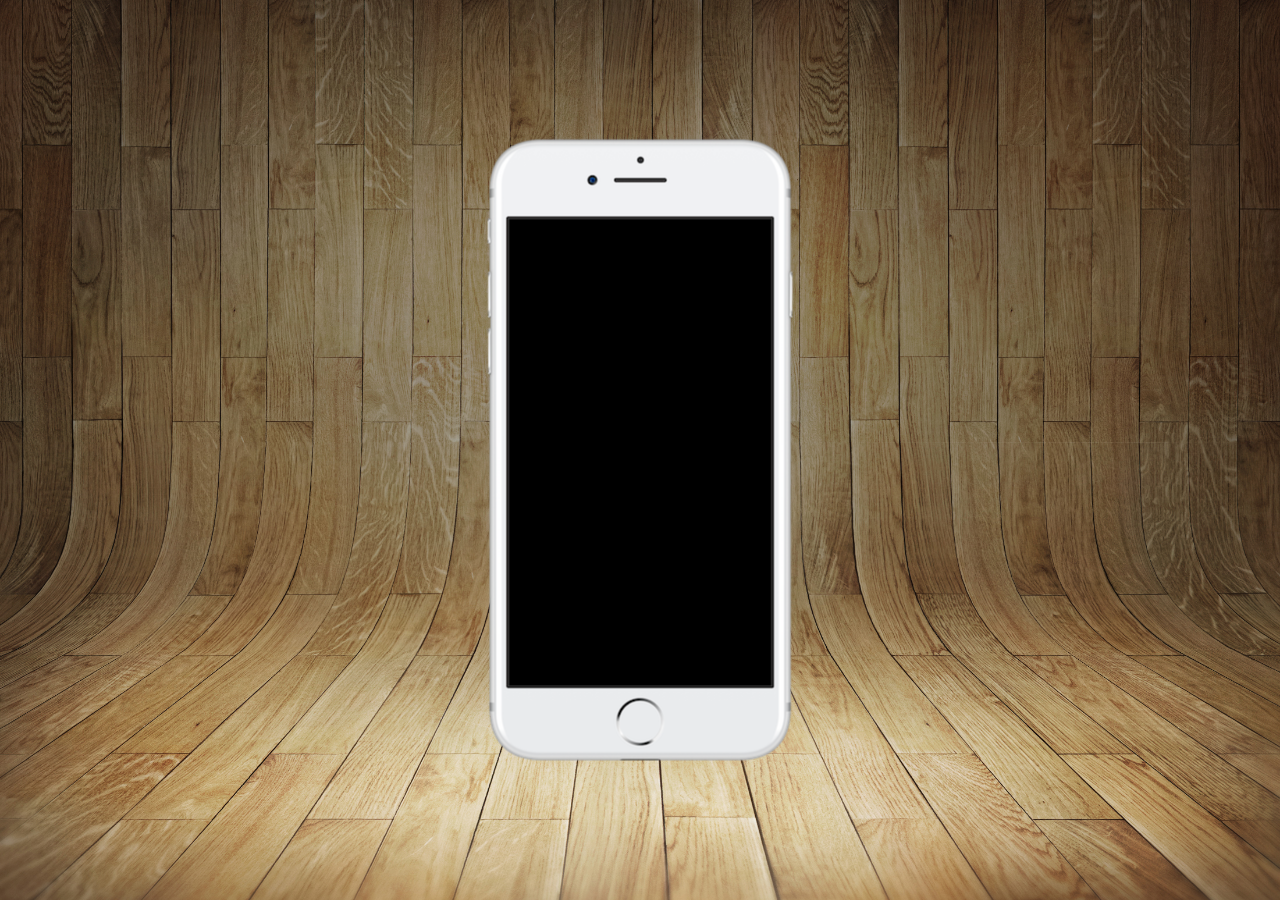
==== index.html @ ad00d11b "Projeto redes sociais - base css" ====
<!DOCTYPE html>
<html lang="pt-BR">
<head>
    <meta charset="UTF-8">
    <meta name="viewport" content="width=device-width, initial-scale=1.0">
    <title>Redes Sociais</title>
    <link rel="shortcut icon" href="favicon.ico" type="image/x-icon">
    <link rel="stylesheet" href="estilos/style.css">
</head>
<body>
    <main>
        <section id="telefone">

        </section>

        <section id="redes-sociais">

        </section>
    </main>
</body>
</html>
---- estilos/style.css ----
@charset "UTF-8";

* {
    margin: 0px;
    padding: 0px;
    font-family: Arial, Helvetica, sans-serif;
}

html, body {
    height: 100vh;
    width: 10 0vh;
    background: url(../imagens/fundo-madeira.jpg);
    background-size: cover;
    background-attachment: fixed;
}

main {
    height: 100vh;
    position: relative;
    
}

section#telefone {
    position: relative;
    top: 50%;
    left: 50%;
    transform: translate(-50%, -50%);

    height: 627px;
    width: 311px;
    background: url(../imagens/frame-iphone.png);
}
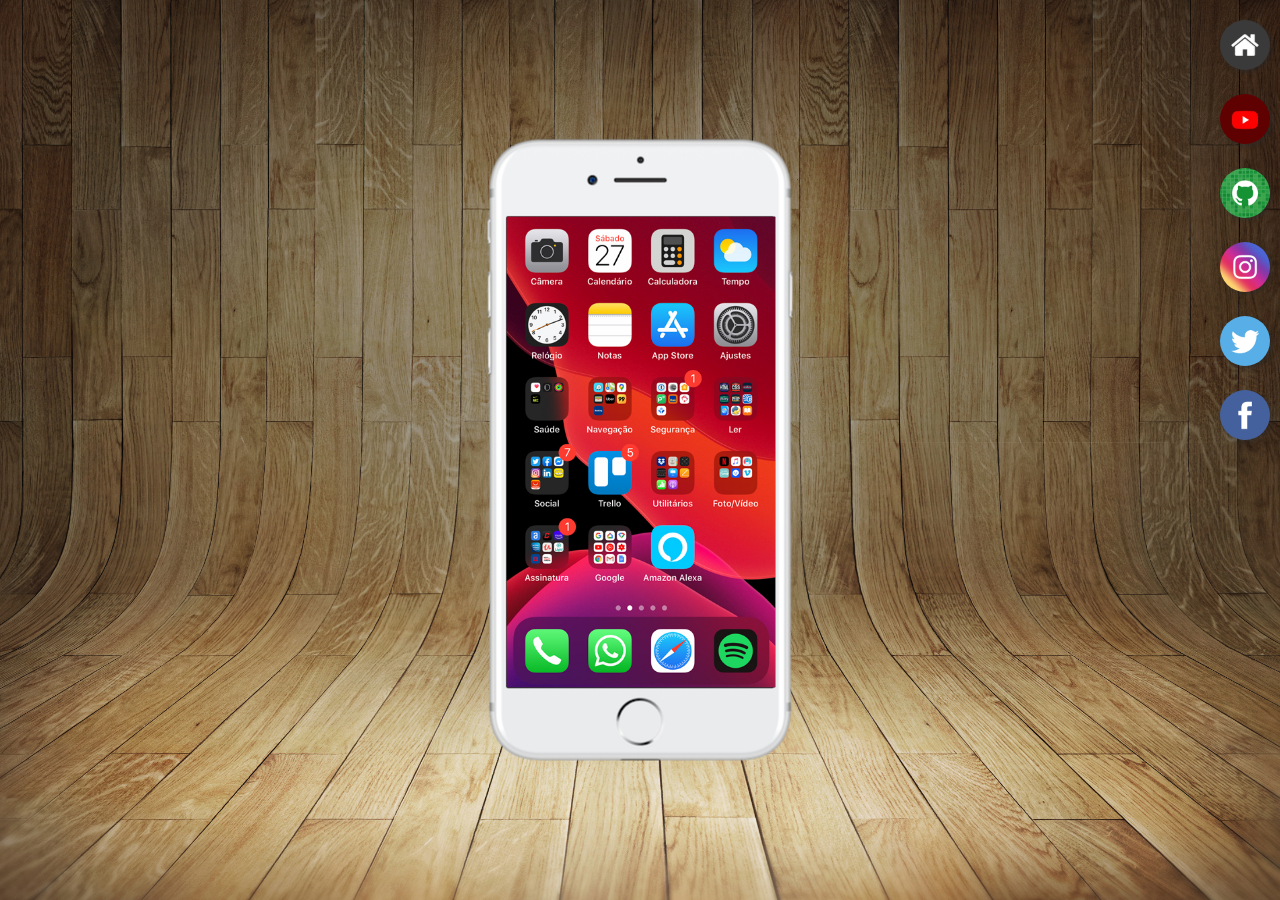
==== commit f5e23435: "Menu lateral" ====
--- a/index.html
+++ b/index.html
@@ -10,11 +10,18 @@
 <body>
     <main>
         <section id="telefone">
-
+            <iframe src="home.html" frameborder="0" name="tela" id="tela">Navegador não compatível com a função do site (iframe)</iframe>
         </section>
 
         <section id="redes-sociais">
 
+            <a href="#" target="tela"><img src="imagens/logo-home.jpg" alt="Home" srcset=""></a> <br>
+            <a href="#" target="tela"><img src="imagens/logo-youtube.jpg" alt="YouTube" srcset=""></a> <br>
+            <a href="#" target="tela"><img src="imagens/logo-github.jpg" alt="GitHub" srcset=""></a> <br>
+            <a href="#" target="tela"><img src="imagens/logo-instagram.jpg" alt="Instagram" srcset=""></a> <br>
+            <a href="#" target="tela"><img src="imagens/logo-twitter.jpg" alt="Twitter" srcset=""></a> <br>
+            <a href="#" target="tela"><img src="imagens/logo-facebook.jpg" alt="Facebook" srcset=""></a>          
+            
         </section>
     </main>
 </body>
--- a/estilos/style.css
+++ b/estilos/style.css
@@ -8,7 +8,7 @@
 
 html, body {
     height: 100vh;
-    width: 10 0vh;
+    width: 100vw;
     background: url(../imagens/fundo-madeira.jpg);
     background-size: cover;
     background-attachment: fixed;
@@ -16,8 +16,7 @@
 
 main {
     height: 100vh;
-    position: relative;
-    
+    position: relative;    
 }
 
 section#telefone {
@@ -29,4 +28,39 @@
     height: 627px;
     width: 311px;
     background: url(../imagens/frame-iphone.png);
+    
+}
+
+iframe#tela {
+    position: relative;
+    top: 80px;
+    left: 22px;
+    width: 269px;
+    height:471px;
+    overflow: none;
+}
+
+section#redes-sociais{
+    position: absolute;
+    top: 10px;
+    right: 10px;
+    align-items: right;
+
+}
+
+section#redes-sociais img {
+    width: 50px;
+    height: 50px;
+    margin-top: 10px;
+    margin-bottom: 10px;
+    border-radius: 50%;
+    box-shadow: 2px 2px 5px rgba(41, 40, 40, 0.573);
+    box-sizing: border-box;
+} 
+
+section#redes-sociais img:hover {
+    border: 1px solid orange;
+    transform: translate(-2px, -2px);
+    box-shadow: 4px 4px 5px rgba(41, 40, 58, 0.573);
+    translate: tranform .1s, border 1.5s;
 }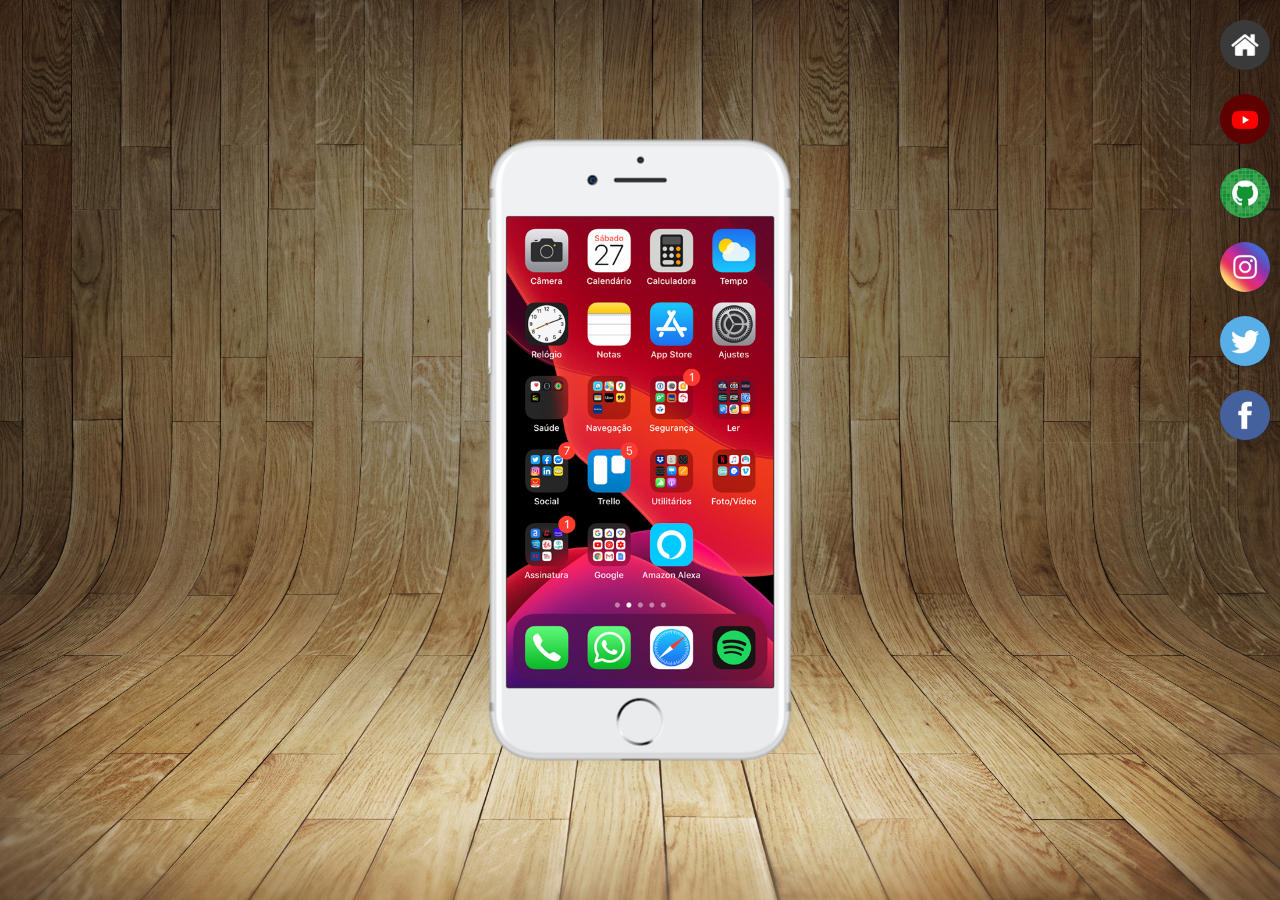
==== commit a2b94060: "botão do ytb e home" ====
--- a/index.html
+++ b/index.html
@@ -15,8 +15,8 @@
 
         <section id="redes-sociais">
 
-            <a href="#" target="tela"><img src="imagens/logo-home.jpg" alt="Home" srcset=""></a> <br>
-            <a href="#" target="tela"><img src="imagens/logo-youtube.jpg" alt="YouTube" srcset=""></a> <br>
+            <a href="home.html" target="tela"><img src="imagens/logo-home.jpg" alt="Home" srcset=""></a> <br>
+            <a href="youtube.html" target="tela"><img src="imagens/logo-youtube.jpg" alt="YouTube" srcset=""></a> <br>
             <a href="#" target="tela"><img src="imagens/logo-github.jpg" alt="GitHub" srcset=""></a> <br>
             <a href="#" target="tela"><img src="imagens/logo-instagram.jpg" alt="Instagram" srcset=""></a> <br>
             <a href="#" target="tela"><img src="imagens/logo-twitter.jpg" alt="Twitter" srcset=""></a> <br>
--- a/estilos/style.css
+++ b/estilos/style.css
@@ -35,7 +35,7 @@
     position: relative;
     top: 80px;
     left: 22px;
-    width: 269px;
+    width: 267px;
     height:471px;
     overflow: none;
 }
